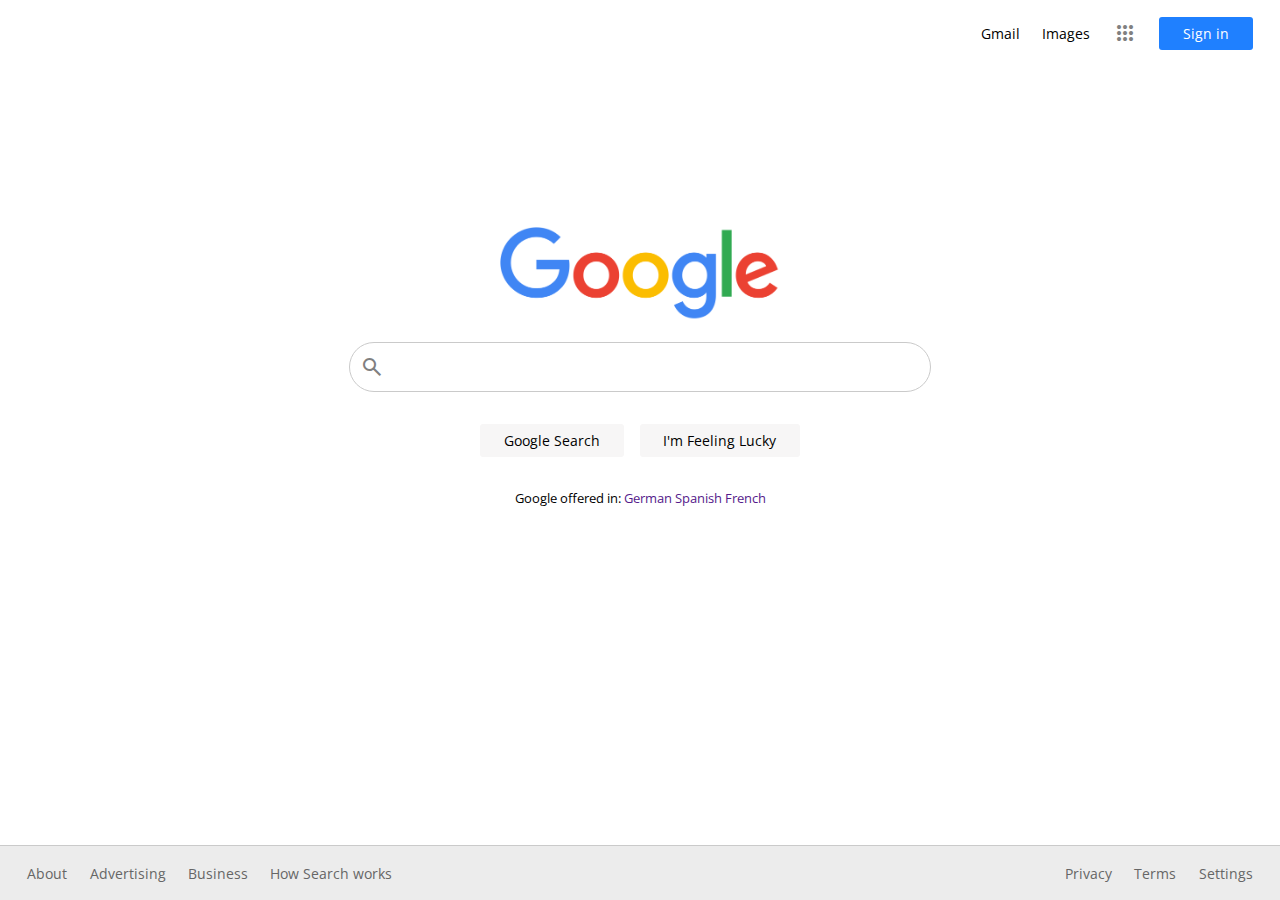
==== index.html @ e7085d3f "Add main page styling" ====
<!DOCTYPE html>
<html lang="en">

<head>
    <meta charset="UTF-8">
    <meta http-equiv="X-UA-Compatible" content="IE=edge">
    <meta name="viewport" content="width=device-width, initial-scale=1.0">
    <title>Google Search</title>
    <link rel="stylesheet"
        href="https://fonts.googleapis.com/css2?family=Material+Symbols+Outlined:opsz,wght,FILL,GRAD@48,400,0,0" />
    <link rel="stylesheet"
        href="https://fonts.googleapis.com/css2?family=Material+Symbols+Outlined:opsz,wght,FILL,GRAD@24,400,0,0" />
    <link rel="stylesheet" href="./styles/index.css">
</head>

<body>
    <!-- Main div -->
    <div class="main">
        <div class="section header">
            <ul class="links">
                <li><a href="">Gmail</a></li>
                <li><a href="">Images</a></li>
                <li>
                    <a href="" class="apps-btn">
                        <span class="material-symbols-outlined apps-btn">
                            apps
                        </span>
                        <span class="dot"></span>
                    </a>
                </li>
                <li><button class="btn btn-blue">Sign in</button></li>
            </ul>
        </div>
        <div class="section center">
            <div class="logo">
                <img src="./img/logo.png" alt="logo" width="280">
            </div>
            <form action="https://www.google.com/search" method="get">
                <div class="search-bar">
                    <span class="material-symbols-outlined">
                        search
                    </span>
                    <input type="text" name="q" id="q" class="search-input">
                </div>
                <div class="search-btns">
                    <button type="submit" class="btn">Google Search</button>
                    <button type="submit" class="btn">I'm Feeling Lucky</button>
                </div>
            </form>
            <p>Google offered in: <a href="">German</a> <a href="">Spanish</a> <a href="">French</a></p>
        </div>
        <div class="section footer">
            <ul class="links">
                <li><a href="">About</a></li>
                <li><a href="">Advertising</a></li>
                <li><a href="">Business</a></li>
                <li><a href="">How Search works</a></li>
            </ul>
            <ul class="links">
                <li><a href="">Privacy</a></li>
                <li><a href="">Terms</a></li>
                <li><a href="">Settings</a></li>
            </ul>
        </div>
    </div>
</body>

</html>
---- styles/index.css ----
@import url("https://fonts.googleapis.com/css2?family=Open+Sans&display=swap");
* {
  padding: 0;
  margin: 0;
  box-sizing: border-box;
  font-family: "Open Sans", sans-serif;
}

.main {
  display: flex;
  flex-direction: column;
  height: 100vh;
}

.section {
  display: flex;
}

.links {
  display: flex;
  list-style: none;
  align-items: center;
}
.links li {
  margin: 1rem 0.7rem;
}
.links a {
  text-decoration: none;
  color: black;
  font-size: 14px;
}
.links a:hover {
  text-decoration: underline;
}
.links .apps-btn {
  margin-top: 5px;
  color: grey;
}
.links .apps-btn .dot {
  height: 40px;
  width: 40px;
  background-color: #dfdfdf;
  border-radius: 50%;
  display: none;
  position: fixed;
  z-index: -1;
  right: 132px;
  top: 13px;
}
.links .apps-btn:hover .dot {
  display: inline-block;
}

.header {
  justify-content: right;
  padding: 0 1rem;
}

.center {
  flex-direction: column;
  align-items: center;
  margin: auto;
}
.center form {
  display: flex;
  flex-direction: column;
  align-items: center;
}
.center form .search-bar {
  width: 582px;
  display: flex;
  align-items: center;
  border: 1px solid rgb(202, 202, 202);
  height: 50px;
  border-radius: 30px;
  margin: 1rem 0;
}
.center form .search-bar span {
  padding: 10px;
  color: grey;
}
.center form .search-bar:hover {
  box-shadow: 0px 6px 15px -5px rgb(202, 202, 202);
  -webkit-box-shadow: 0px 6px 15px -5px rgb(202, 202, 202);
  -moz-box-shadow: 0px 6px 15px -5px rgb(202, 202, 202);
}
.center form .search-bar:focus-within {
  box-shadow: 0px 6px 15px -5px rgb(202, 202, 202);
  -webkit-box-shadow: 0px 6px 15px -5px rgb(202, 202, 202);
  -moz-box-shadow: 0px 6px 15px -5px rgb(202, 202, 202);
}
.center form .search-input {
  width: 500px;
  border: none;
}
.center form .search-input:focus {
  outline: none;
}
.center form .search-btns {
  display: flex;
}
.center form .search-btns button {
  margin: 1rem 0.5rem;
}
.center p {
  font-size: 13px;
  margin: 1rem;
}
.center p a {
  text-decoration: none;
}
.center p a:hover {
  text-decoration: underline;
}

.footer {
  justify-content: space-between;
  background-color: rgb(236, 236, 236);
  border-top: 1px solid rgb(202, 202, 202);
  padding: 0 1rem;
  margin-top: auto;
}
.footer .links > li a {
  color: rgb(102, 102, 102);
}

.btn {
  font-size: 14px;
  color: black;
  padding: 0.5em 1.7em;
  border: none;
  border-radius: 3px;
  background-color: rgb(247, 246, 246);
}

.btn-blue {
  background-color: rgb(31, 128, 255);
  color: white;
}

.btn:hover {
  cursor: pointer;
  background-color: rgb(241, 241, 241);
  outline: 1px solid rgb(202, 202, 202);
  filter: drop-shadow(0 1px rgb(219, 219, 219));
}

.btn-blue:hover {
  cursor: pointer;
  outline: none;
  background-color: rgb(6, 114, 255);
  filter: drop-shadow(1px 1px rgb(2, 103, 235));
}

/*# sourceMappingURL=index.css.map */
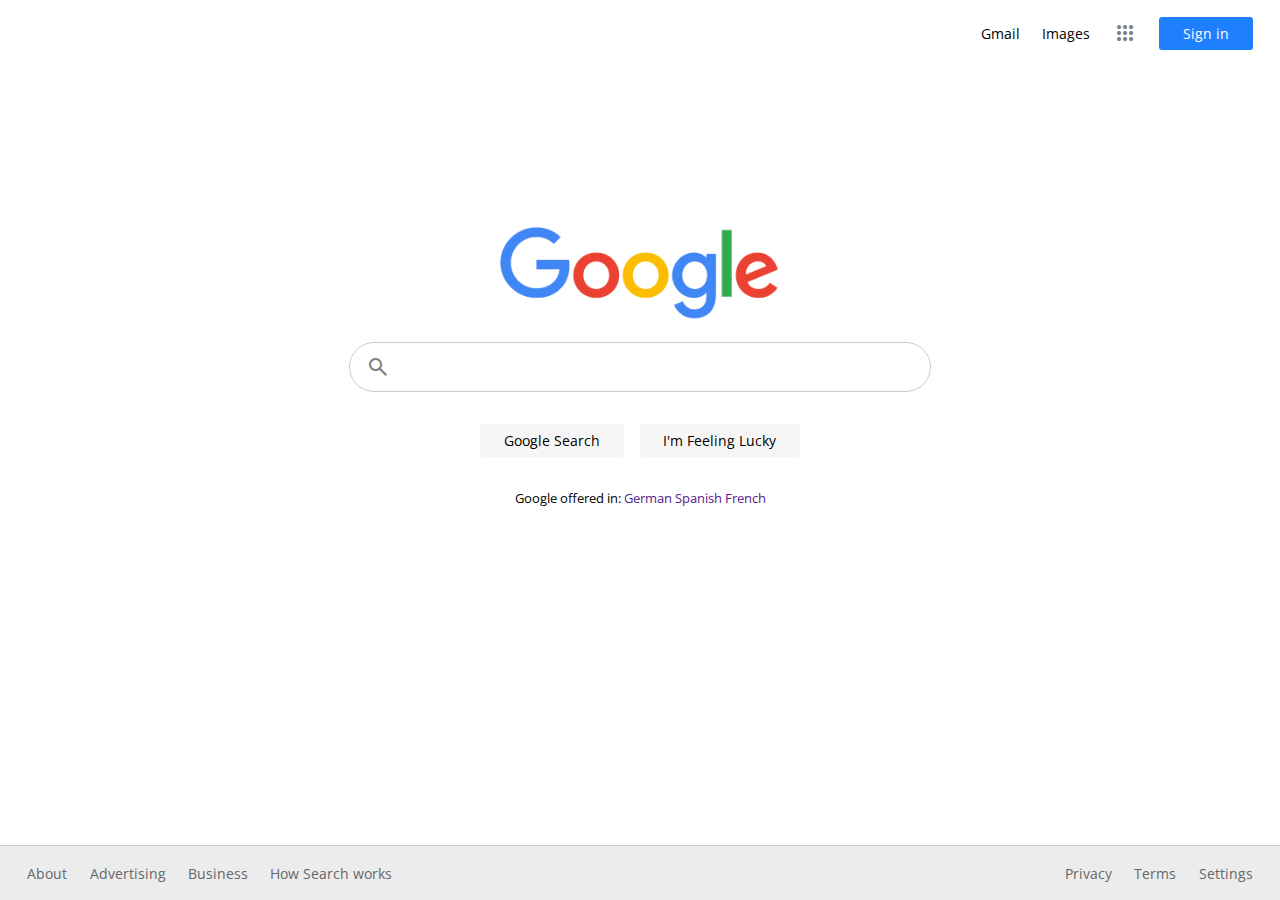
==== commit 21550bfb: "Add main page styling" ====
--- a/index.html
+++ b/index.html
@@ -4,12 +4,12 @@
 <head>
     <meta charset="UTF-8">
     <meta http-equiv="X-UA-Compatible" content="IE=edge">
-    <meta name="viewport" content="width=device-width, initial-scale=1.0">
+    <meta name="viewport" content="width=1024, initial-scale=1.0">
     <title>Google Search</title>
     <link rel="stylesheet"
         href="https://fonts.googleapis.com/css2?family=Material+Symbols+Outlined:opsz,wght,FILL,GRAD@48,400,0,0" />
     <link rel="stylesheet"
-        href="https://fonts.googleapis.com/css2?family=Material+Symbols+Outlined:opsz,wght,FILL,GRAD@24,400,0,0" />
+        href="https://fonts.googleapis.com/css2?family=Material+Symbols+Sharp:opsz,wght,FILL,GRAD@24,400,0,0" />
     <link rel="stylesheet" href="./styles/index.css">
 </head>
 
--- a/styles/index.css
+++ b/styles/index.css
@@ -76,7 +76,7 @@
   margin: 1rem 0;
 }
 .center form .search-bar span {
-  padding: 10px;
+  padding: 1rem;
   color: grey;
 }
 .center form .search-bar:hover {
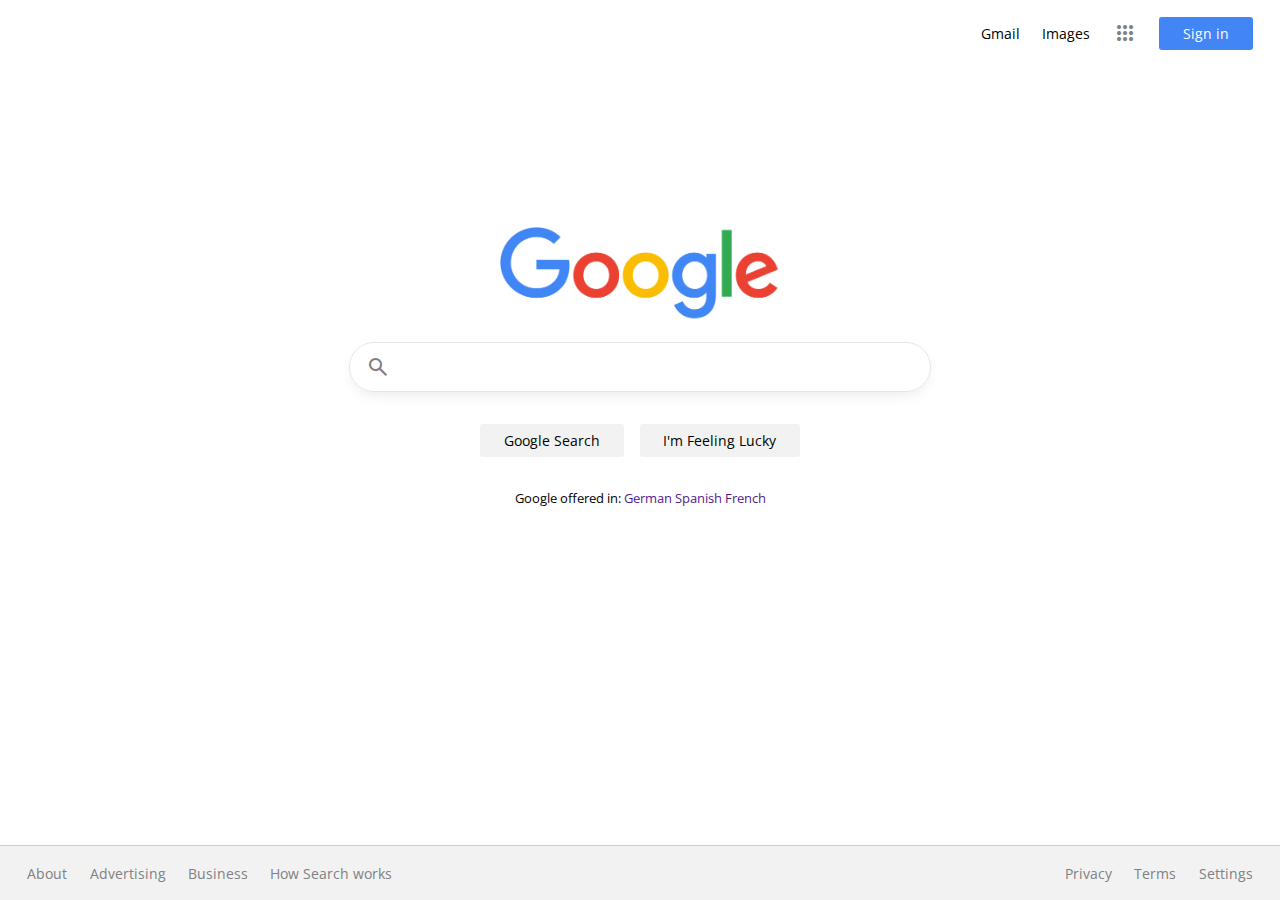
==== commit 05827a0f: "Add overall styling and links" ====
--- a/index.html
+++ b/index.html
@@ -5,20 +5,27 @@
     <meta charset="UTF-8">
     <meta http-equiv="X-UA-Compatible" content="IE=edge">
     <meta name="viewport" content="width=1024, initial-scale=1.0">
-    <title>Google Search</title>
+
+    <!-- Google Icons -->
     <link rel="stylesheet"
         href="https://fonts.googleapis.com/css2?family=Material+Symbols+Outlined:opsz,wght,FILL,GRAD@48,400,0,0" />
     <link rel="stylesheet"
         href="https://fonts.googleapis.com/css2?family=Material+Symbols+Sharp:opsz,wght,FILL,GRAD@24,400,0,0" />
+
+    <!-- Stylesheet -->
     <link rel="stylesheet" href="./styles/index.css">
+
+    <title>Google Search</title>
 </head>
 
 <body>
-    <!-- Main div -->
+    <!-- Main Div -->
     <div class="main">
+
+        <!-- Section Start -->
         <div class="section header">
             <ul class="links">
-                <li><a href="">Gmail</a></li>
+                <li><a href="https://www.gmail.com">Gmail</a></li>
                 <li><a href="">Images</a></li>
                 <li>
                     <a href="" class="apps-btn">
@@ -27,10 +34,16 @@
                         </span>
                         <span class="dot"></span>
                     </a>
+                    <div class="apps-list">
+
+                    </div>
                 </li>
-                <li><button class="btn btn-blue">Sign in</button></li>
+                <li><button class="btn btn-blue" onclick="window.location.href = 'https://accounts.google.com/v3/signin/identifier?dsh=S-1760859812%3A1683278547408889&continue=https%3A%2F%2Fpolicies.google.com%2Fterms%3Fhl%3Den-PK%26fg%3D1&ec=GAZAoQQ&followup=https%3A%2F%2Fpolicies.google.com%2Fterms%3Fhl%3Den-PK%26fg%3D1&hl=en-PK&ifkv=Af_xneHhlmdu7U7Qn47YGw0Z5Jeik_P4o3ii8bzGS3dPPEKDWuUGpuKEfSrON6FlWSMi6XZqoS2gww&passive=1209600&flowName=GlifWebSignIn&flowEntry=ServiceLogin'">Sign in</button></li>
             </ul>
         </div>
+        <!-- Section End -->
+
+        <!-- Section Start -->
         <div class="section center">
             <div class="logo">
                 <img src="./img/logo.png" alt="logo" width="280">
@@ -40,7 +53,7 @@
                     <span class="material-symbols-outlined">
                         search
                     </span>
-                    <input type="text" name="q" id="q" class="search-input">
+                    <input type="text" name="q" id="q" class="search-input" autofocus>
                 </div>
                 <div class="search-btns">
                     <button type="submit" class="btn">Google Search</button>
@@ -49,20 +62,26 @@
             </form>
             <p>Google offered in: <a href="">German</a> <a href="">Spanish</a> <a href="">French</a></p>
         </div>
+        <!-- Section End -->
+
+        <!-- Section Start -->
         <div class="section footer">
             <ul class="links">
-                <li><a href="">About</a></li>
-                <li><a href="">Advertising</a></li>
-                <li><a href="">Business</a></li>
-                <li><a href="">How Search works</a></li>
+                <li><a href="https://about.google/?utm_source=google-PK&utm_medium=referral&utm_campaign=hp-footer&fg=1">About</a></li>
+                <li><a href="https://ads.google.com/intl/en_pk/home/?subid=ww-ww-et-g-awa-a-g_hpafoot1_1!o2&utm_source=google.com&utm_medium=referral&utm_campaign=google_hpafooter&fg=1">Advertising</a></li>
+                <li><a href="https://www.google.com/services/?subid=ww-ww-et-g-awa-a-g_hpbfoot1_1!o2&utm_source=google.com&utm_medium=referral&utm_campaign=google_hpbfooter&fg=1#?modal_active=none">Business</a></li>
+                <li><a href="https://www.google.com/search/howsearchworks/">How Search works</a></li>
             </ul>
             <ul class="links">
-                <li><a href="">Privacy</a></li>
-                <li><a href="">Terms</a></li>
+                <li><a href="https://policies.google.com/privacy?hl=en-PK&fg=1">Privacy</a></li>
+                <li><a href="https://policies.google.com/terms?hl=en-PK&fg=1">Terms</a></li>
                 <li><a href="">Settings</a></li>
             </ul>
         </div>
+        <!-- Section End -->
+
     </div>
+    <!-- Main Div End -->
 </body>
 
 </html>--- a/styles/index.css
+++ b/styles/index.css
@@ -39,7 +39,7 @@
 .links .apps-btn .dot {
   height: 40px;
   width: 40px;
-  background-color: #dfdfdf;
+  background-color: #f2f2f2;
   border-radius: 50%;
   display: none;
   position: fixed;
@@ -70,7 +70,7 @@
   width: 582px;
   display: flex;
   align-items: center;
-  border: 1px solid rgb(202, 202, 202);
+  border: 1px solid #e6e6e6;
   height: 50px;
   border-radius: 30px;
   margin: 1rem 0;
@@ -80,16 +80,17 @@
   color: grey;
 }
 .center form .search-bar:hover {
-  box-shadow: 0px 6px 15px -5px rgb(202, 202, 202);
-  -webkit-box-shadow: 0px 6px 15px -5px rgb(202, 202, 202);
-  -moz-box-shadow: 0px 6px 15px -5px rgb(202, 202, 202);
+  box-shadow: 0px 6px 15px -5px #e6e6e6;
+  -webkit-box-shadow: 0px 6px 15px -5px #e6e6e6;
+  -moz-box-shadow: 0px 6px 15px -5px #e6e6e6;
 }
 .center form .search-bar:focus-within {
-  box-shadow: 0px 6px 15px -5px rgb(202, 202, 202);
-  -webkit-box-shadow: 0px 6px 15px -5px rgb(202, 202, 202);
-  -moz-box-shadow: 0px 6px 15px -5px rgb(202, 202, 202);
+  box-shadow: 0px 6px 15px -5px #e6e6e6;
+  -webkit-box-shadow: 0px 6px 15px -5px #e6e6e6;
+  -moz-box-shadow: 0px 6px 15px -5px #e6e6e6;
 }
 .center form .search-input {
+  font-size: 16px;
   width: 500px;
   border: none;
 }
@@ -115,13 +116,13 @@
 
 .footer {
   justify-content: space-between;
-  background-color: rgb(236, 236, 236);
-  border-top: 1px solid rgb(202, 202, 202);
+  background-color: #f2f2f2;
+  border-top: 1px solid #ccc;
   padding: 0 1rem;
   margin-top: auto;
 }
 .footer .links > li a {
-  color: rgb(102, 102, 102);
+  color: grey;
 }
 
 .btn {
@@ -130,26 +131,29 @@
   padding: 0.5em 1.7em;
   border: none;
   border-radius: 3px;
-  background-color: rgb(247, 246, 246);
+  background-color: #f2f2f2;
 }
 
 .btn-blue {
-  background-color: rgb(31, 128, 255);
+  background-color: #4285f4;
   color: white;
 }
 
 .btn:hover {
   cursor: pointer;
-  background-color: rgb(241, 241, 241);
-  outline: 1px solid rgb(202, 202, 202);
-  filter: drop-shadow(0 1px rgb(219, 219, 219));
+  outline: 1px solid #ccc;
+  filter: drop-shadow(0 1px #ccc);
 }
 
 .btn-blue:hover {
   cursor: pointer;
   outline: none;
-  background-color: rgb(6, 114, 255);
-  filter: drop-shadow(1px 1px rgb(2, 103, 235));
+  background-color: rgb(0, 110, 255);
+  filter: drop-shadow(0 1px 1px #4285f4);
+}
+
+.btn:active {
+  outline: 1px solid #4285f4;
 }
 
 /*# sourceMappingURL=index.css.map */
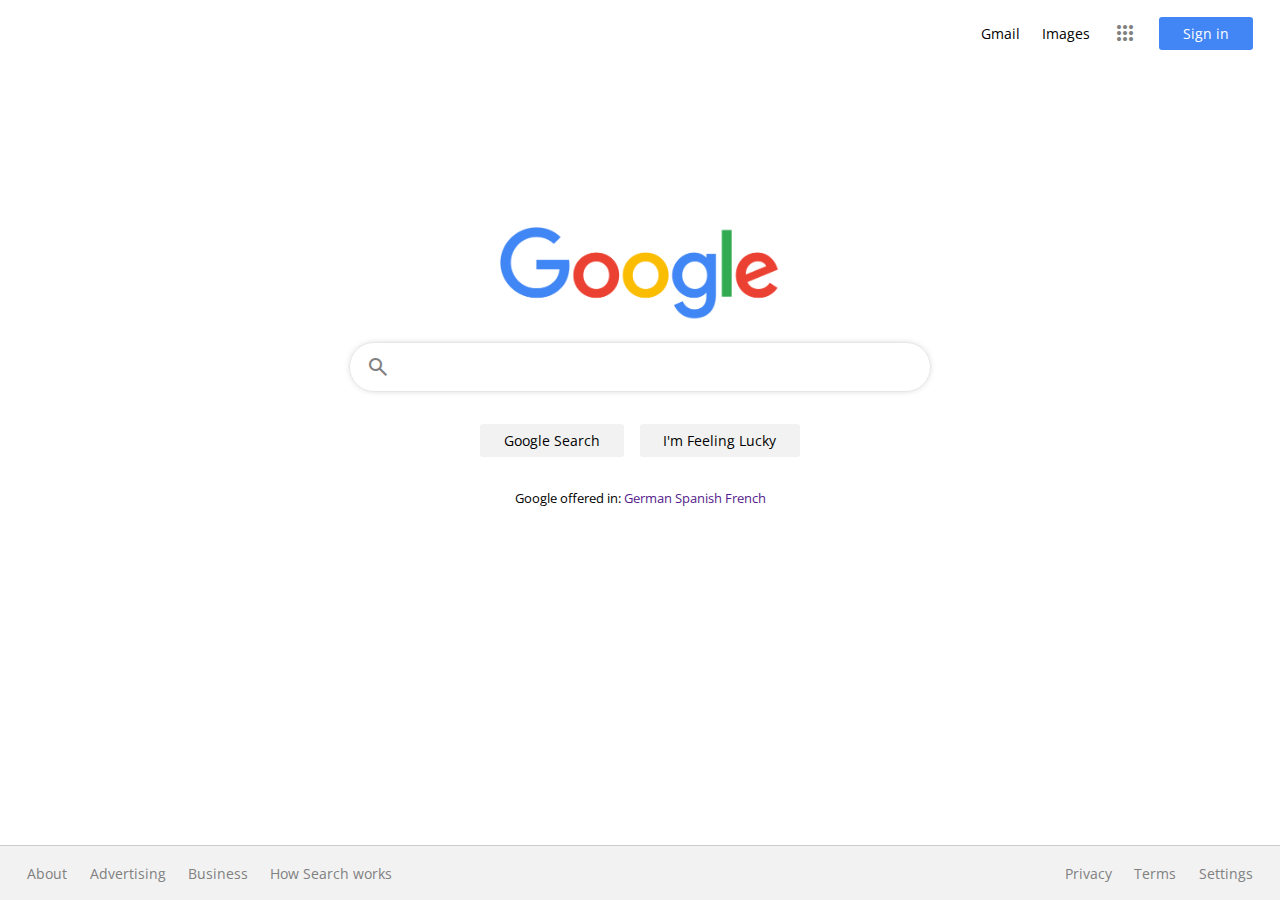
==== commit 1ab9173e: "Add finishing touch and fixes" ====
--- a/index.html
+++ b/index.html
@@ -11,9 +11,14 @@
         href="https://fonts.googleapis.com/css2?family=Material+Symbols+Outlined:opsz,wght,FILL,GRAD@48,400,0,0" />
     <link rel="stylesheet"
         href="https://fonts.googleapis.com/css2?family=Material+Symbols+Sharp:opsz,wght,FILL,GRAD@24,400,0,0" />
+    <link rel="stylesheet"
+        href="https://fonts.googleapis.com/css2?family=Material+Symbols+Outlined:opsz,wght,FILL,GRAD@48,400,1,0" />
 
     <!-- Stylesheet -->
     <link rel="stylesheet" href="./styles/index.css">
+
+    <!-- Javascript -->
+    <script defer src="./scripts/script.js"></script>
 
     <title>Google Search</title>
 </head>
@@ -26,19 +31,92 @@
         <div class="section header">
             <ul class="links">
                 <li><a href="https://www.gmail.com">Gmail</a></li>
-                <li><a href="">Images</a></li>
+                <li><a href="./image-search.html">Images</a></li>
                 <li>
-                    <a href="" class="apps-btn">
-                        <span class="material-symbols-outlined apps-btn">
+                    <a href="#" class="apps-btn">
+                        <span class="material-symbols-outlined" id="app">
                             apps
                         </span>
                         <span class="dot"></span>
                     </a>
-                    <div class="apps-list">
 
+                    <!-- Apps list -->
+                    <div class="apps-list hidden">
+                        <!-- Row -->
+                        <div class="row">
+                            <div class="col" onclick="window.location.href = 'https://www.google.com/account/about/?hl=en-GB'">
+                                <img src="./img/account.png" alt="search-icon" width="45">
+                                <p>Account</p>
+                            </div>
+                            <div class="col" onclick="window.location.href = 'https://www.google.com/'">
+                                <img src="./img/search.png" alt="search-icon" width="45">
+                                <p>Search</p>
+                            </div>
+                            <div class="col" onclick="window.location.href = 'https://www.google.com/maps/'">
+                                <img src="./img/maps.png" alt="maps-icon" width="45">
+                                <p>Maps</p>
+                            </div>
+                        </div>
+                        <!-- Row End -->
+
+                        <!-- Row -->
+                        <div class="row">
+                            <div class="col" onclick="window.location.href = 'https://www.youtube.com/'">
+                                <img src="./img/youtube.png" alt="search-icon" width="45">
+                                <p>Youtube</p>
+                            </div>
+                            <div class="col" onclick="window.location.href = 'https://play.google.com/store/games'">
+                                <img src="./img/play.png" alt="search-icon" width="45">
+                                <p>Play</p>
+                            </div>
+                            <div class="col" onclick="window.location.href = 'https://news.google.com/'">
+                                <img src="./img/news.png" alt="maps-icon" width="45">
+                                <p>News</p>
+                            </div>
+                        </div>
+                        <!-- Row End -->
+
+                        <!-- Row -->
+                        <div class="row">
+                            <div class="col" onclick="window.location.href = 'https://www.google.com/intl/en-GB/gmail/about/'">
+                                <img src="./img/gmail.png" alt="search-icon" width="45">
+                                <p>Gmail</p>
+                            </div>
+                            <div class="col" onclick="window.location.href = 'https://apps.google.com/meet/?hs=197'">
+                                <img src="./img/meet.png" alt="search-icon" width="45">
+                                <p>Meet</p>
+                            </div>
+                            <div class="col" onclick="window.location.href = 'https://accounts.google.com/'">
+                                <img src="./img/chat.png" alt="maps-icon" width="45">
+                                <p>Chat</p>
+                            </div>
+                        </div>
+                        <!-- Row End -->
+
+                        <!-- Row -->
+                        <div class="row">
+                            <div class="col" onclick="window.location.href = 'https://accounts.google.com/'">
+                                <img src="./img/contacts.png" alt="search-icon" width="45">
+                                <p>Contacts</p>
+                            </div>
+                            <div class="col" onclick="window.location.href = 'https://www.google.com/intl/en-GB/drive/'">
+                                <img src="./img/drive.png" alt="search-icon" width="45">
+                                <p>Drive</p>
+                            </div>
+                            <div class="col" onclick="window.location.href = 'https://workspace.google.com/products/calendar/?hl=en-GB'">
+                                <img src="./img/calender.png" alt="maps-icon" width="45">
+                                <p>Calender</p>
+                            </div>
+                        </div>
+                        <!-- Row End -->
                     </div>
                 </li>
-                <li><button class="btn btn-blue" onclick="window.location.href = 'https://accounts.google.com/v3/signin/identifier?dsh=S-1760859812%3A1683278547408889&continue=https%3A%2F%2Fpolicies.google.com%2Fterms%3Fhl%3Den-PK%26fg%3D1&ec=GAZAoQQ&followup=https%3A%2F%2Fpolicies.google.com%2Fterms%3Fhl%3Den-PK%26fg%3D1&hl=en-PK&ifkv=Af_xneHhlmdu7U7Qn47YGw0Z5Jeik_P4o3ii8bzGS3dPPEKDWuUGpuKEfSrON6FlWSMi6XZqoS2gww&passive=1209600&flowName=GlifWebSignIn&flowEntry=ServiceLogin'">Sign in</button></li>
+                <li>
+                    <button class="btn btn-blue"
+                        onclick="window.location.href = 'https://accounts.google.com/'">
+                        Sign in
+                    </button>
+                </li>
             </ul>
         </div>
         <!-- Section End -->
@@ -67,15 +145,30 @@
         <!-- Section Start -->
         <div class="section footer">
             <ul class="links">
-                <li><a href="https://about.google/?utm_source=google-PK&utm_medium=referral&utm_campaign=hp-footer&fg=1">About</a></li>
-                <li><a href="https://ads.google.com/intl/en_pk/home/?subid=ww-ww-et-g-awa-a-g_hpafoot1_1!o2&utm_source=google.com&utm_medium=referral&utm_campaign=google_hpafooter&fg=1">Advertising</a></li>
-                <li><a href="https://www.google.com/services/?subid=ww-ww-et-g-awa-a-g_hpbfoot1_1!o2&utm_source=google.com&utm_medium=referral&utm_campaign=google_hpbfooter&fg=1#?modal_active=none">Business</a></li>
+                <li><a
+                        href="https://about.google/?utm_source=google-PK&utm_medium=referral&utm_campaign=hp-footer&fg=1">About</a>
+                </li>
+                <li><a
+                        href="https://ads.google.com/intl/en_pk/home/?subid=ww-ww-et-g-awa-a-g_hpafoot1_1!o2&utm_source=google.com&utm_medium=referral&utm_campaign=google_hpafooter&fg=1">Advertising</a>
+                </li>
+                <li><a
+                        href="https://www.google.com/services/?subid=ww-ww-et-g-awa-a-g_hpbfoot1_1!o2&utm_source=google.com&utm_medium=referral&utm_campaign=google_hpbfooter&fg=1#?modal_active=none">Business</a>
+                </li>
                 <li><a href="https://www.google.com/search/howsearchworks/">How Search works</a></li>
             </ul>
             <ul class="links">
                 <li><a href="https://policies.google.com/privacy?hl=en-PK&fg=1">Privacy</a></li>
                 <li><a href="https://policies.google.com/terms?hl=en-PK&fg=1">Terms</a></li>
-                <li><a href="">Settings</a></li>
+                <li>
+                    <a href="#" class="settings-link">Settings</a>
+                    <ul class="settings-list hidden">
+                        <li><a href="https://www.google.com.pk/preferences?hl=en-PK&fg=1">Search settings</a></li>
+                        <li><a href="./advanced-search.html">Advanced Search</a></li>
+                        <li><a href="https://www.google.com.pk/history/optout?hl=en-PK&fg=1">Search history</a></li>
+                        <li><a href="https://support.google.com/websearch/?visit_id=638188976292361907-4083474957&hl=en-PK&rd=2#topic=3378866">Search help</a></li>
+                        <li><a href="">Send feedback</a></li>
+                    </ul>
+                </li>
             </ul>
         </div>
         <!-- Section End -->
--- a/styles/index.css
+++ b/styles/index.css
@@ -33,8 +33,10 @@
   text-decoration: underline;
 }
 .links .apps-btn {
+  color: grey;
+}
+.links .apps-btn span {
   margin-top: 5px;
-  color: grey;
 }
 .links .apps-btn .dot {
   height: 40px;
@@ -45,10 +47,51 @@
   position: fixed;
   z-index: -1;
   right: 132px;
-  top: 13px;
+  top: 9px;
 }
 .links .apps-btn:hover .dot {
   display: inline-block;
+}
+.links .apps-btn:active .dot {
+  background-color: #ccc;
+}
+.links .apps-list {
+  position: fixed;
+  width: 320px;
+  height: 80%;
+  max-height: 450px;
+  border: 1px solid #ccc;
+  border-radius: 10px;
+  right: 20px;
+  top: 60px;
+  background-color: white;
+  overflow-y: scroll;
+  filter: drop-shadow(0 0 5px #ccc);
+  z-index: 2;
+}
+.links .apps-list .row {
+  margin: 1rem 0;
+  display: flex;
+  justify-content: center;
+  align-items: center;
+}
+.links .apps-list .col {
+  display: flex;
+  flex-direction: column;
+  justify-content: center;
+  align-items: center;
+  padding: 1rem;
+  width: 90px;
+  margin: 0 0.5rem;
+}
+.links .apps-list .col p {
+  margin: 5px;
+  font-size: 14px;
+}
+.links .apps-list .col:hover {
+  cursor: pointer;
+  background-color: #f2f2f2;
+  border-radius: 10px;
 }
 
 .header {
@@ -60,6 +103,16 @@
   flex-direction: column;
   align-items: center;
   margin: auto;
+}
+.center .logo {
+  position: relative;
+}
+.center .logo .img-text {
+  position: absolute;
+  right: -10px;
+  top: 60px;
+  font-size: 16px;
+  color: #4285f4;
 }
 .center form {
   display: flex;
@@ -79,15 +132,24 @@
   padding: 1rem;
   color: grey;
 }
+.center form .search-bar button {
+  border: 0;
+  background-color: rgba(0, 0, 0, 0);
+  margin: 0 1rem;
+  color: #4285f4;
+}
+.center form .search-bar button:hover {
+  cursor: pointer;
+}
 .center form .search-bar:hover {
-  box-shadow: 0px 6px 15px -5px #e6e6e6;
-  -webkit-box-shadow: 0px 6px 15px -5px #e6e6e6;
-  -moz-box-shadow: 0px 6px 15px -5px #e6e6e6;
+  box-shadow: 0px 0px 10px -5px grey;
+  -webkit-box-shadow: 0px 0px 10px -5px grey;
+  -moz-box-shadow: 0px 0px 10px -5px grey;
 }
 .center form .search-bar:focus-within {
-  box-shadow: 0px 6px 15px -5px #e6e6e6;
-  -webkit-box-shadow: 0px 6px 15px -5px #e6e6e6;
-  -moz-box-shadow: 0px 6px 15px -5px #e6e6e6;
+  box-shadow: 0px 0px 10px -5px grey;
+  -webkit-box-shadow: 0px 0px 10px -5px grey;
+  -moz-box-shadow: 0px 0px 10px -5px grey;
 }
 .center form .search-input {
   font-size: 16px;
@@ -121,8 +183,19 @@
   padding: 0 1rem;
   margin-top: auto;
 }
-.footer .links > li a {
+.footer .links li a {
   color: grey;
+}
+.footer .links .settings-list {
+  position: fixed;
+  width: 160px;
+  background-color: white;
+  bottom: 50px;
+  right: 20px;
+  list-style: none;
+  border-radius: 10px;
+  border: 1px solid #ccc;
+  z-index: 1;
 }
 
 .btn {
@@ -156,4 +229,8 @@
   outline: 1px solid #4285f4;
 }
 
+.hidden {
+  display: none;
+}
+
 /*# sourceMappingURL=index.css.map */
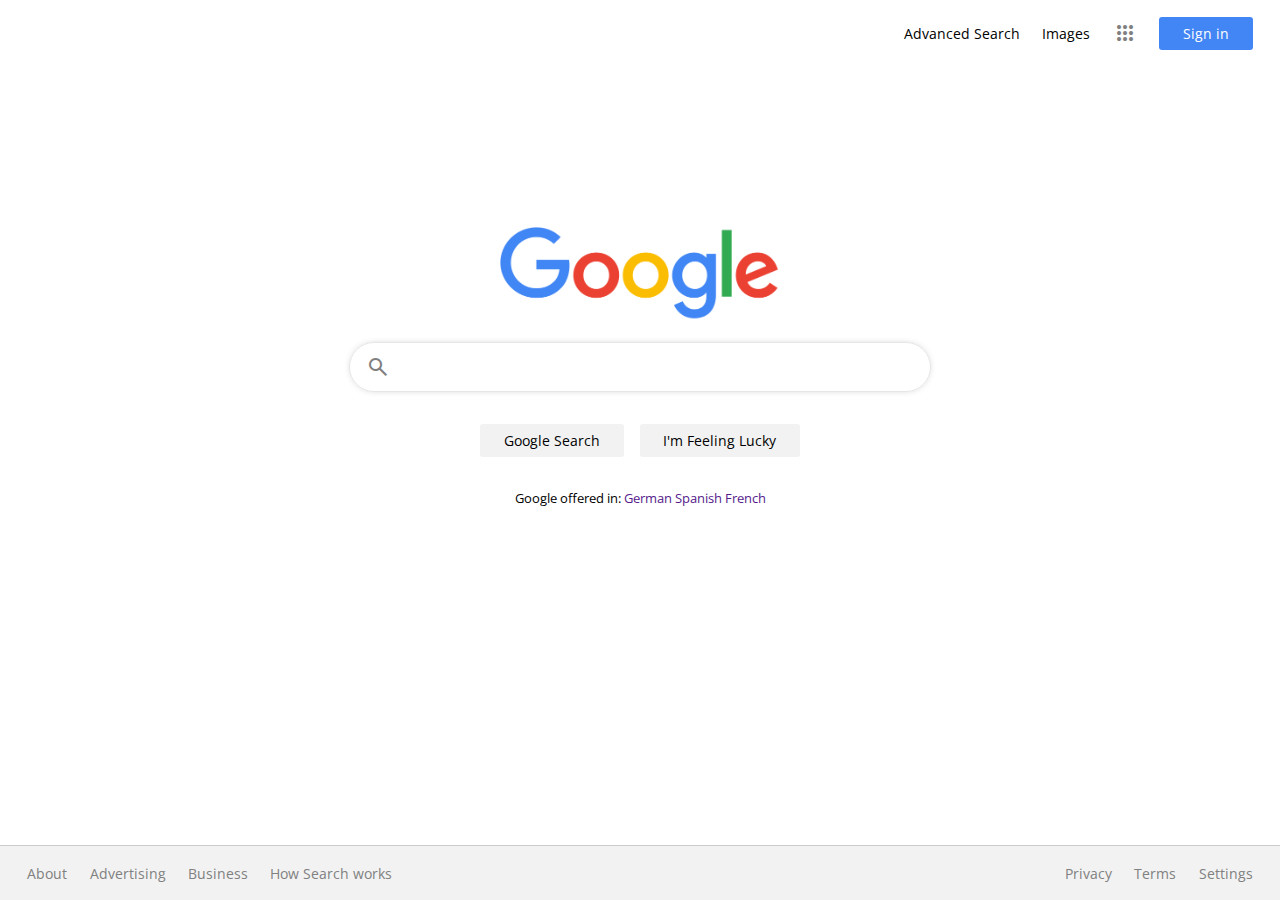
==== commit a8611532: "Add finishing touch and fixes" ====
--- a/index.html
+++ b/index.html
@@ -30,7 +30,7 @@
         <!-- Section Start -->
         <div class="section header">
             <ul class="links">
-                <li><a href="https://www.gmail.com">Gmail</a></li>
+                <li><a href="./advanced-search.html">Advanced Search</a></li>
                 <li><a href="./image-search.html">Images</a></li>
                 <li>
                     <a href="#" class="apps-btn">
@@ -135,7 +135,7 @@
                 </div>
                 <div class="search-btns">
                     <button type="submit" class="btn">Google Search</button>
-                    <button type="submit" class="btn">I'm Feeling Lucky</button>
+                    <button type="submit" class="btn" name="btnI">I'm Feeling Lucky</button>
                 </div>
             </form>
             <p>Google offered in: <a href="">German</a> <a href="">Spanish</a> <a href="">French</a></p>
